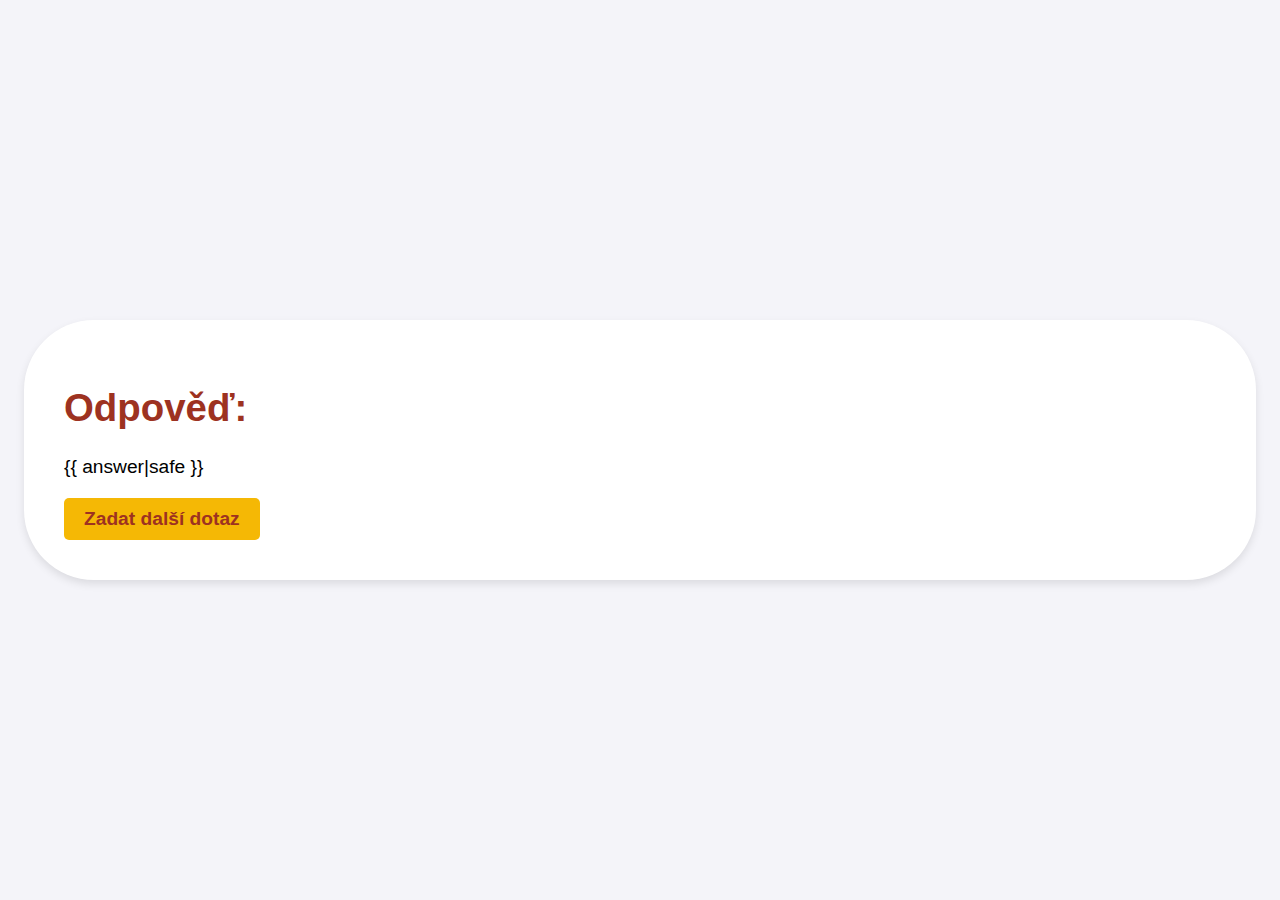
==== web/answer.html @ 3f6ed9cd "Add app files version 1" ====
<!DOCTYPE html>
<html lang="en">
<head>
    <meta charset="UTF-8">
    <meta name="viewport" content="width=device-width, initial-scale=1.0">
    <title>Response</title>
    <link rel="stylesheet" href="/web/styles.css">
</head>
<body>
    <div class="container">
        <h1 class="headline">Odpověď:</h1>
        <p class="answer">{{ answer|safe }}</p>
        <form action="/" method="get">
            <button type="submit" class="button">Zadat další dotaz</button>
        </form>
    </div>
</body>
</html>
---- web/styles.css ----
/* General styles */
body {
  font-family: Dosis, sans-serif;
  font-size: larger;
  background-color: #f4f4f9;
  margin: 0;
  padding: 0;
  display: flex;
  justify-content: center;
  align-items: center;
  height: 100vh;
}

.container_small{
  background: white;
  padding: 20px;
  border-radius: 70px;
  box-shadow: 0 4px 8px rgba(0, 0, 0, 0.1);
  width: 60%;
  text-align: center;
}

.container {
  background: rgb(255, 255, 255);
  padding: 40px;
  border-radius: 70px;
  box-shadow: 0 4px 8px rgba(0, 0, 0, 0.1);
  width: 90%;
}

h1 {
  color: #333;
}

p {
  color: #555;
}

.headline{
  color: #9d3221;
}
/* Form styles */
.input {
  width: 80%;
  padding: 10px;
  margin: 10px 0;
  border: 1px solid #ddd;
  border-radius: 5px;
  font-size: 1em;
}

.button {
  background-color: #f5b805;
  color: #9d3221;
  border: none;
  padding: 10px 20px;
  border-radius: 5px;
  cursor: pointer;
  font-size: 1em;
  font-weight: bold;
}

.button:hover {
  background-color: #d19d04;
}

/* Answer styles */
.answer {
  color: #000000;
  font-weight: regular;
  margin: 20px 0;
}
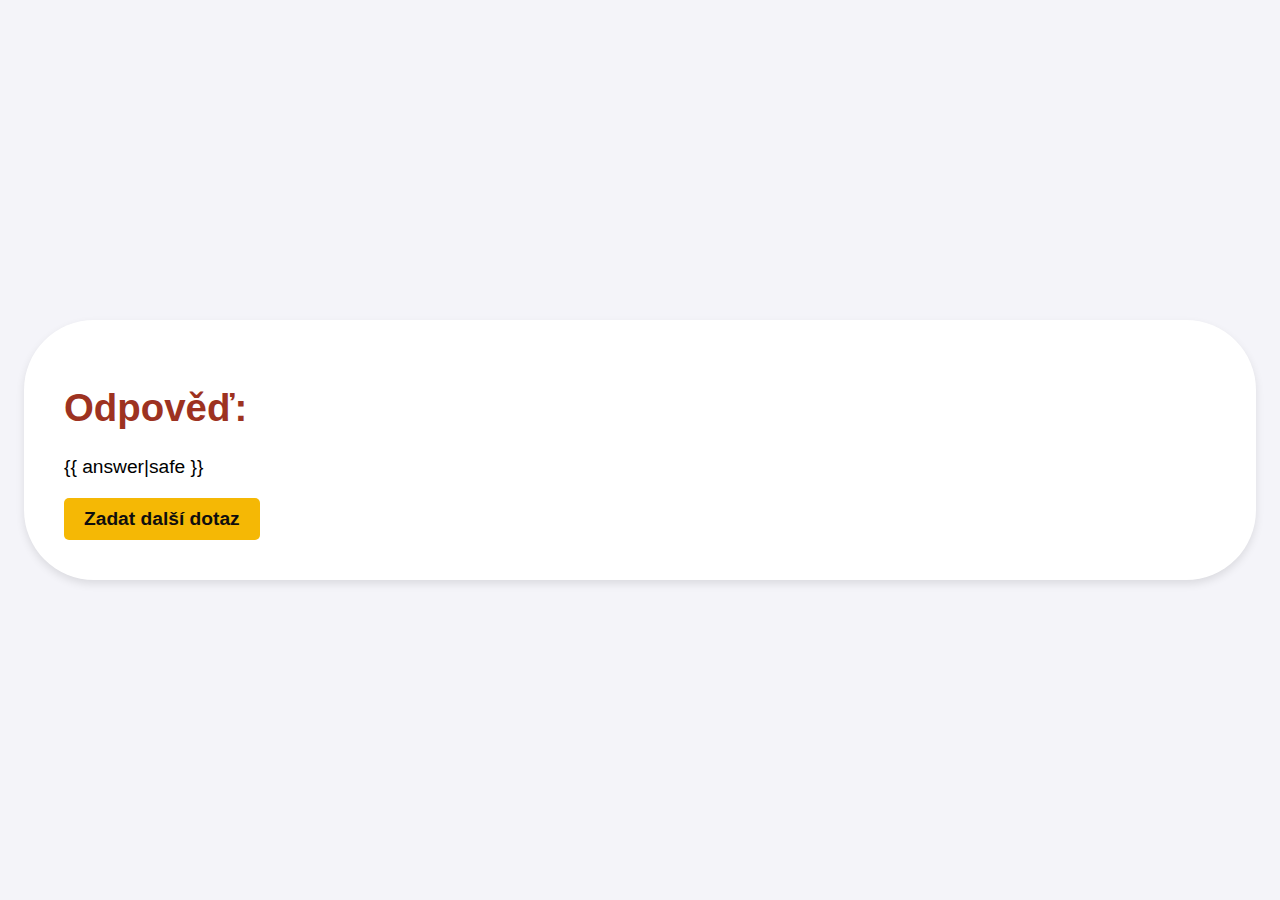
==== commit c8bb0072: "Add edit_Faq" ====
--- a/web/answer.html
+++ b/web/answer.html
@@ -1,9 +1,9 @@
 <!DOCTYPE html>
-<html lang="en">
+<html lang="cz">
 <head>
     <meta charset="UTF-8">
     <meta name="viewport" content="width=device-width, initial-scale=1.0">
-    <title>Response</title>
+    <title>Odpoved</title>
     <link rel="stylesheet" href="/web/styles.css">
 </head>
 <body>
--- a/web/styles.css
+++ b/web/styles.css
@@ -19,6 +19,14 @@
   width: 60%;
   text-align: center;
 }
+.container_edit {
+    background: rgb(255, 255, 255);
+    padding: 40px;
+    border-radius: 70px;
+    box-shadow: 0 4px 8px rgba(0, 0, 0, 0.1);
+    width: 90%;
+    text-align: center;
+  }
 
 .container {
   background: rgb(255, 255, 255);
@@ -51,7 +59,7 @@
 
 .button {
   background-color: #f5b805;
-  color: #9d3221;
+  color: #0f0e0e;
   border: none;
   padding: 10px 20px;
   border-radius: 5px;
